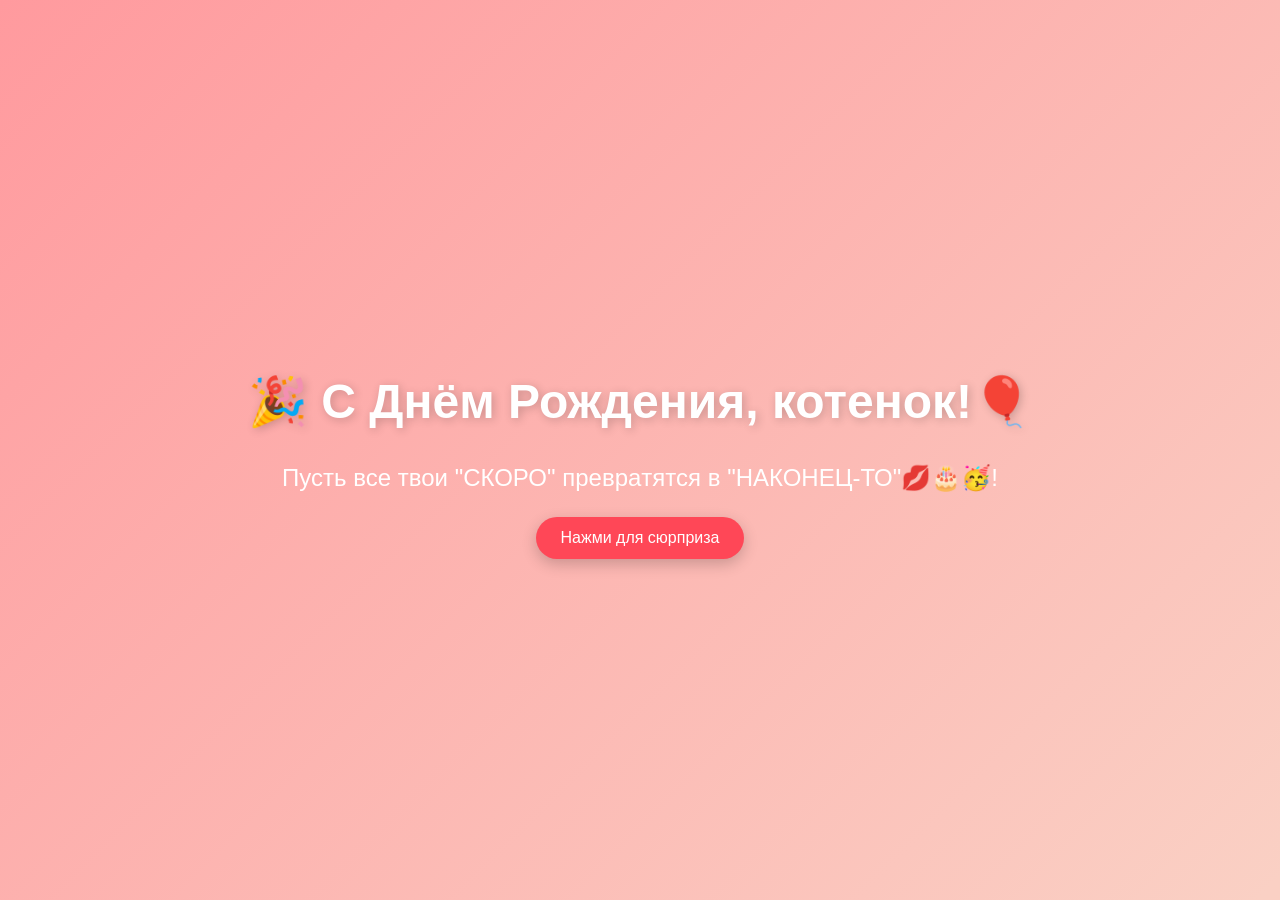
==== index.html @ 4003e366 "Rename HB.html to index.html" ====
<!DOCTYPE html>
<html lang="ru">
<head>
<meta charset="UTF-8">
<meta name="viewport" content="width=device-width, initial-scale=1.0">
<title>Happy birthday!</title>
<link rel="stylesheet" href="style.css">
</head>

<body> 
 <h1 id="title">🎉 С Днём Рождения, котенок!🎈</h1>
 <p>Пусть все твои "СКОРО" преврaтятся в "НАКОНЕЦ-ТО"💋🎂🥳!</p> 
 <button onclick="showMessage()">Нажми для сюрприза</button>

<script src="script.js"></script>
</body>


</html>
---- style.css ----
body {
 margin: 0;
 height: 100vh;
 display: flex;
 flex-direction: column;
 justify-content: center;
 align-items: center;
 background: linear-gradient(135deg,    #ff9a9e 0%, #fad0c4 99%, #fad0c4 100%);
 font-family: 'Arial', sans-serif;
 overflow: hidden;
 text-align: center;
 color: #fff;
}

h1 {
 font-size: 3rem;
 animation: bounce 2s infinite;
 text-shadow: 2px 2px 10px  rgba(0,0,0,0.2);
 margin-bottom: 10px;
}

p {
 font-size: 1.5rem;
 margin-bottom: 25px;
}

button {
 padding: 12px 25px;
 font-size: 1rem;
 background-color: #ff4757;
 color: white;
 border: none;
 border-radius: 25px;
 cursor: pointer;
 box-shadow: 0 5px 15px rgba(0,0,0,0.2);
 transition: transform 0.2s,    background-color 0.2s;
}

button:hover {
 transform: scale(1.05);
 background-color: #ff6b81; }
 @keyframes bounce {
0%, 20%, 50%, 80%, 100% {
 transform: translateY(0);
}
40% {
 transform: translateY(-20px);
}
60% {
 transform: translateY(-10px);
}
}

.heart {
 position: absolute;
 color: #ff4757;
 font-size: 20px;
 animation: float 4s linear infinite;
 bottom: -50px;
}

@keyframes float {
0% {
 transform: translateY(0) rotate(0deg);
 opacity: 1;
}
100% {
 transform: translateY(-110vh)  rotate(360deg);
 opacity: 0;
}
}
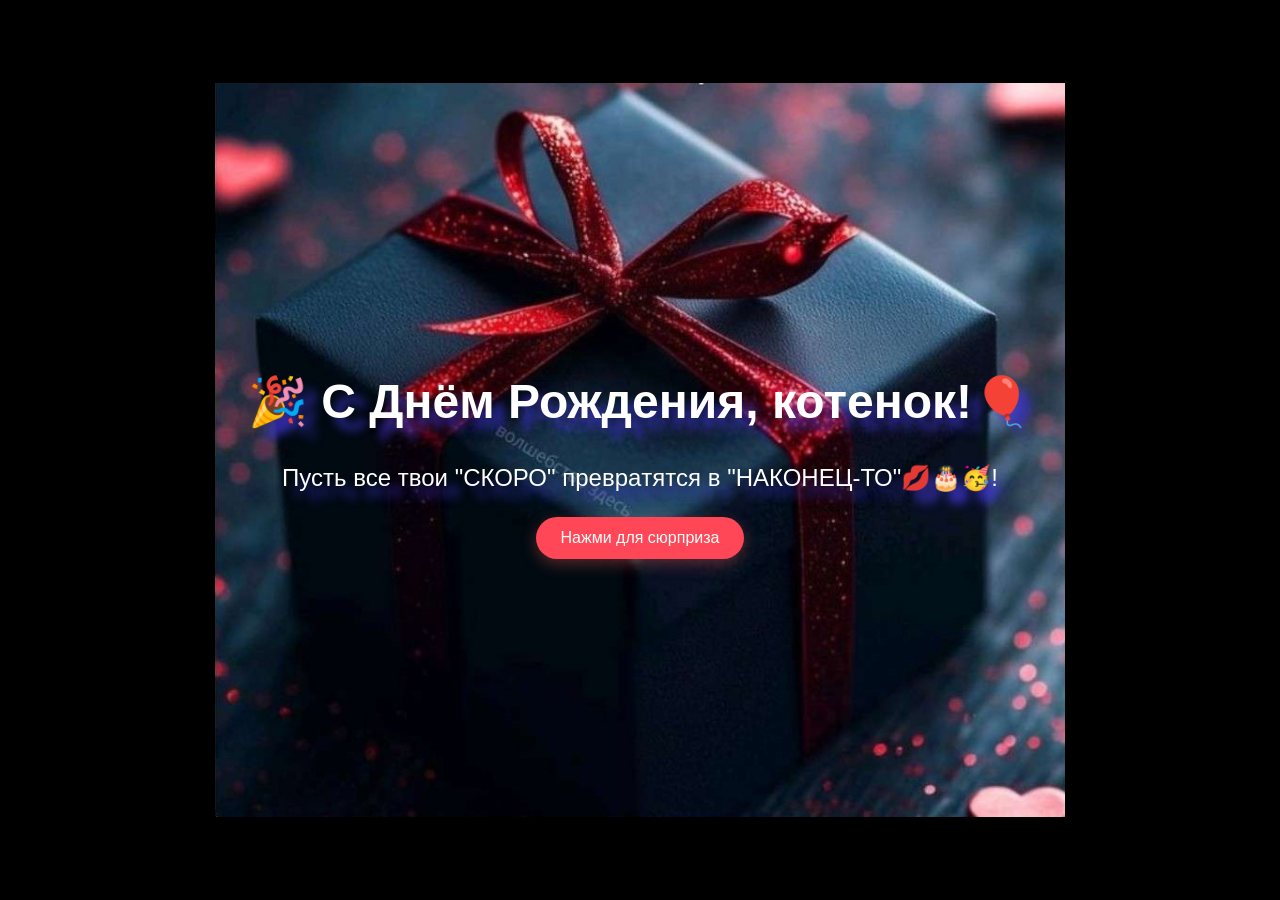
==== commit e89f2093: "edit all" ====
--- a/index.html
+++ b/index.html
@@ -1,18 +1,24 @@
 <!DOCTYPE html>
 <html lang="ru">
 <head>
-<meta charset="UTF-8">
-<meta name="viewport" content="width=device-width, initial-scale=1.0">
-<title>Happy birthday!</title>
-<link rel="stylesheet" href="style.css">
+  <meta charset="UTF-8">
+  <meta name="viewport" content="width=device-width, initial-scale=1.0">
+  <title>Happy birthday!</title>
+  <link rel="stylesheet" href="style.css">
 </head>
 
 <body> 
- <h1 id="title">🎉 С Днём Рождения, котенок!🎈</h1>
- <p>Пусть все твои "СКОРО" преврaтятся в "НАКОНЕЦ-ТО"💋🎂🥳!</p> 
- <button onclick="showMessage()">Нажми для сюрприза</button>
+  <h1 id="title">🎉 С Днём Рождения, котенок!🎈</h1>
+  <p>Пусть все твои "СКОРО" преврaтятся в "НАКОНЕЦ-ТО"💋🎂🥳!</p> 
+  <button onclick="showMessage()">Нажми для сюрприза</button>
 
-<script src="script.js"></script>
+  <div id="surpriseMessage" style="display: none;">
+    Ура! Пусть этот день будет самым лучшим! 💖
+  </div>
+  <audio id="cardAudio" preload="auto"  loop>
+    <source src="src/Technetium - Happy Birthday.mp3" type="audio/mpeg">
+</audio>
+<script src="script.js"></script> 
 </body>
 
 
--- a/style.css
+++ b/style.css
@@ -1,71 +1,110 @@
 body {
- margin: 0;
- height: 100vh;
- display: flex;
- flex-direction: column;
- justify-content: center;
- align-items: center;
- background: linear-gradient(135deg,    #ff9a9e 0%, #fad0c4 99%, #fad0c4 100%);
- font-family: 'Arial', sans-serif;
- overflow: hidden;
- text-align: center;
- color: #fff;
+    margin: 0;
+    height: 100vh;
+    background-image: url('src/IMG_20261111_001909.jpg');
+    background-size: cover;
+    background-position: center;
+    background-repeat: no-repeat;
+    background-attachment: fixed;
+    background-size: 850px auto !important;
+    display: flex;
+    flex-direction: column;
+    justify-content: center;
+    align-items: center;
+    background-color: black;
+    /* background: linear-gradient(135deg,    #ff9a9e 0%, #fad0c4 99%, #fad0c4 100%); */
+    font-family: 'Arial', sans-serif;
+    overflow: hidden;
+    text-align: center;
+    color: #fff;
 }
 
 h1 {
- font-size: 3rem;
- animation: bounce 2s infinite;
- text-shadow: 2px 2px 10px  rgba(0,0,0,0.2);
- margin-bottom: 10px;
+    font-size: 3rem;
+    animation: bounce 2s infinite;
+    text-shadow: 12px 12px 10px  rgba(62, 52, 201, 0.749);
+    margin-bottom: 10px;
 }
 
 p {
- font-size: 1.5rem;
- margin-bottom: 25px;
+    font-size: 1.5rem;
+    margin-bottom: 25px;
+    text-shadow: 12px 12px 10px  rgba(62, 52, 201, 0.749);
+
 }
 
 button {
- padding: 12px 25px;
- font-size: 1rem;
- background-color: #ff4757;
- color: white;
- border: none;
- border-radius: 25px;
- cursor: pointer;
- box-shadow: 0 5px 15px rgba(0,0,0,0.2);
- transition: transform 0.2s,    background-color 0.2s;
+    padding: 12px 25px;
+    font-size: 1rem;
+    background-color: #ff4757;
+    color: white;
+    border: none;
+    border-radius: 25px;
+    cursor: pointer;
+    box-shadow: 0 5px 15px rgba(195, 76, 76, 0.437);
+    transition: transform 0.2s,    background-color 0.2s;
 }
 
 button:hover {
- transform: scale(1.05);
- background-color: #ff6b81; }
- @keyframes bounce {
+    transform: scale(1.05);
+    background-color: #ff6b81; 
+}
+@keyframes bounce {
 0%, 20%, 50%, 80%, 100% {
- transform: translateY(0);
+    transform: translateY(0);
 }
 40% {
- transform: translateY(-20px);
+    transform: translateY(-20px);
 }
 60% {
- transform: translateY(-10px);
+    transform: translateY(-10px);
 }
 }
 
 .heart {
- position: absolute;
- color: #ff4757;
- font-size: 20px;
- animation: float 4s linear infinite;
- bottom: -50px;
+    position: fixed;
+    color: #f7071b;
+    font-size: 20px;
+    animation: float 2s linear;
+    animation-timing-function: linear; /* Равномерная скорость без рывков */
+    bottom: -30px;
+    pointer-events: none; 
 }
 
 @keyframes float {
 0% {
- transform: translateY(0) rotate(0deg);
- opacity: 1;
+    transform: translateY(0) rotate(0deg);
+    opacity: 1;
 }
 100% {
- transform: translateY(-110vh)  rotate(360deg);
- opacity: 0;
+    transform: translateY(-110vh)  rotate(360deg);
+    opacity: 0;
 }
 }
+#surpriseMessage {
+  display: inline-block;
+  margin-top: 25px;
+  padding: 18px 28px;
+  font-size: 22px;
+  font-weight: 700;
+  color: #c2185b;
+  background: rgba(255, 255, 255, 0.9);
+  border: 2px solid #f48fb1;
+  border-radius: 20px;
+  box-shadow: 0 10px 25px rgba(233, 30, 99, 0.25);
+  max-width: 85%;
+  line-height: 1.4;
+  animation: popIn 0.7s cubic-bezier(0.175, 0.885, 0.32, 1.275) forwards;
+}
+
+@keyframes popIn {
+  0% {
+    opacity: 0;
+    transform: translateY(20px) scale(0.8);
+  }
+  100% {
+    opacity: 1;
+    transform: translateY(0) scale(1);
+  }
+}
+
